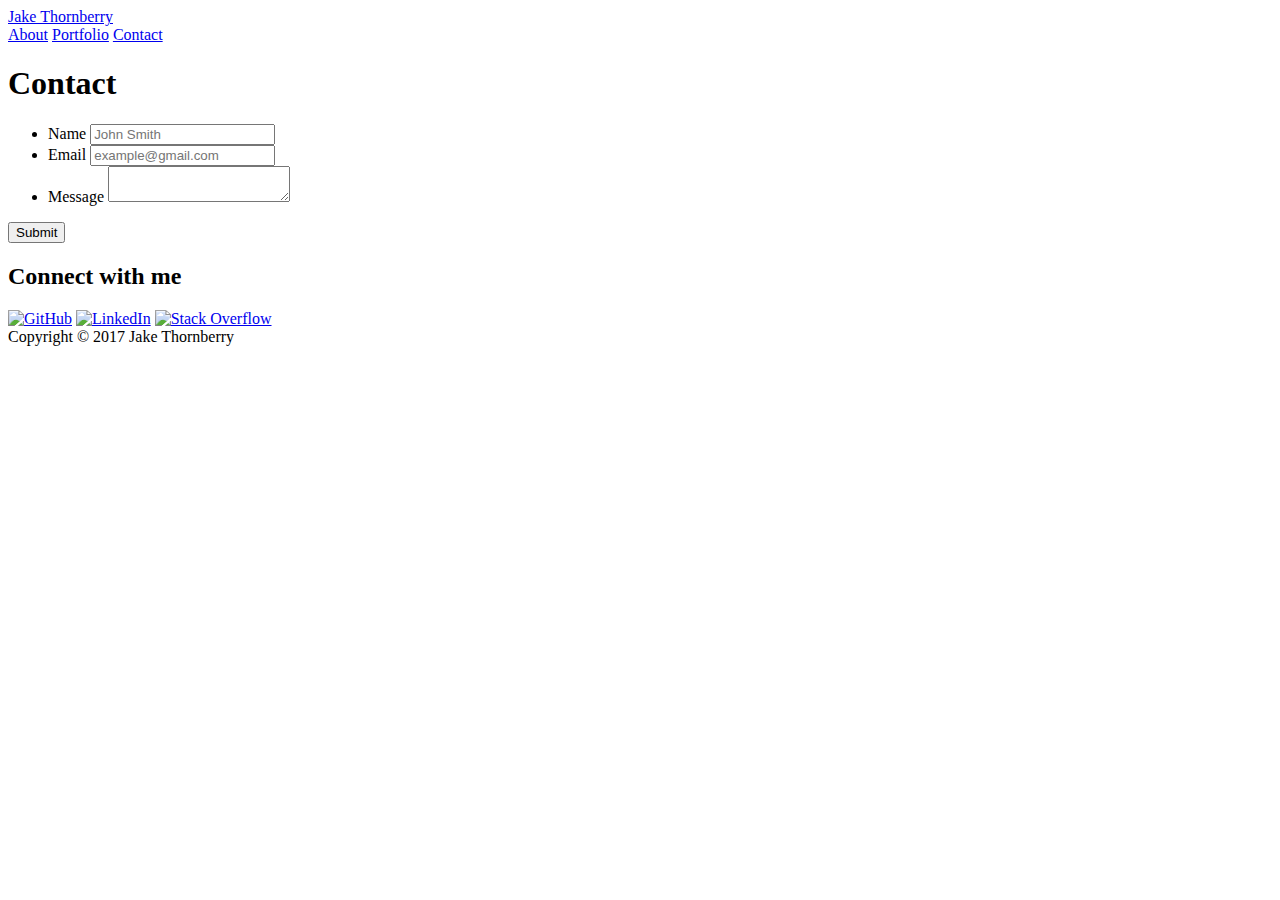
==== contact.html @ f57e39a2 "Add contents of Basic-Portfolio project" ====
<!DOCTYPE html>
<html lang="en">

<head>
	<meta charset="UTF-8">
	<title>Contact</title>
	<link rel="stylesheet" type="text/css" href="assets/css/reset.css">
	<link rel="stylesheet" type="text/css" href="assets/css/style.css">
</head>

<body>

  <header id="masthead">
    <div class="container">
    <!--Must expand logo id in CSS to widen box to fit my last name-->
      <a href="index.html" id="logo">Jake Thornberry</a>
      <nav>
     	<a href="www.jakethornberry.net/about/">About</a>
        <a href="www.jakethornberry.net/portfolio/">Portfolio</a>
        <a href="www.jakethornberry.net/contact/">Contact</a>
      </nav>
    </div>
  </header>

  <div id="main-container" class="container">
  	<section class="main-section">
  		<h1>Contact</h1>

  		<form id="contact-form">
  			<ul>
  				<li>
  					<label for="name">Name</label>
  					<input type="text" id="name" name="name" placeholder="John Smith" required="required">
  				</li>
  				<li>
  					<label for="email">Email</label>
  					<input type="text" id="email" name="email" placeholder="example@gmail.com" required="required">
  				</li>
  				<li>
  					<label for="message">Message</label>
  					<textarea ide="message" name="message" required="required"></textarea>
  				</li>
  			</ul>
  			<input type="submit">
  		</form>

  	</section>

  		<section class="sidebar">
			<div id="connect">
				<h2>Connect with me</h2>
				
		        <a href="https://github.com/wjthornberry"><img src="assets/images/github-128.png" class="social" alt="GitHub" /></a>
		        <a href="https://www.linkedin.com/in/jakethornberry/"><img src="assets/images/linkedin-128.png" class="social" alt="LinkedIn" /></a>
		        <a href="https://stackoverflow.com/users/7723903/jake-thornberry?tab=profile"><img src="assets/images/stackoverflow-128.png" class="social" alt="Stack Overflow" /></a>
		    </div>
		</section>
	</div>

	<footer>
		<div class="container">
			Copyright &copy; 2017 Jake Thornberry
		</div>
	</footer>
</body>

</html>
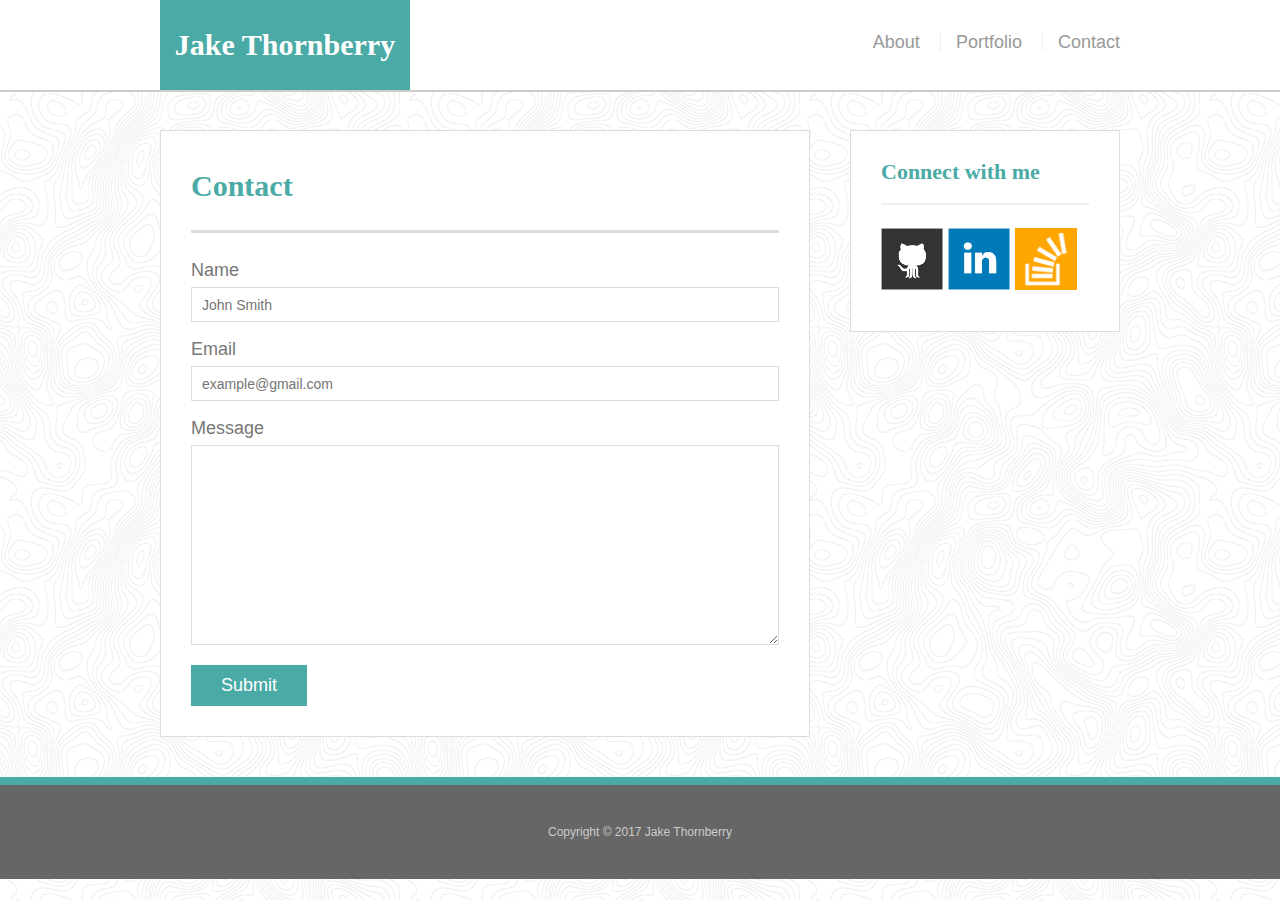
==== commit 24120ddc: "Set up responsive hw" ====
--- a/contact.html
+++ b/contact.html
@@ -6,6 +6,7 @@
 	<title>Contact</title>
 	<link rel="stylesheet" type="text/css" href="assets/css/reset.css">
 	<link rel="stylesheet" type="text/css" href="assets/css/style.css">
+  <meta name="viewport" content="width=device-width, initial-scale=1.0">
 </head>
 
 <body>
--- a/assets/css/style.css
+++ b/assets/css/style.css
@@ -0,0 +1,310 @@
+body {
+  font-family: Arial, "Helvetica Neue", Helvetica, sans-serif;
+  font-size: 18px;
+  line-height: 34px;
+  color: #777;
+  background: url("../images/topography.png");
+}
+
+* {
+  box-sizing: border-box;
+}
+
+/* general */
+
+.container {
+  width: 100%;
+  max-width: 960px;
+  margin: 0 auto;
+  clear: both;
+}
+
+h1,
+h2,
+h3,
+p {
+  margin-bottom: 20px;
+}
+
+p:last-child {
+  margin-bottom: 0;
+}
+
+h1,
+h2,
+h3 {
+  font-family: Georgia, Times, "Times New Roman", serif;
+  font-weight: 700;
+  color: #4aaaa5;
+}
+
+h1 {
+  padding-bottom: 20px;
+  font-size: 30px;
+  line-height: 49px;
+  border-bottom: 3px solid #ddd;
+}
+
+h2,
+h3 {
+  font-size: 22px;
+}
+
+/* header */
+
+#masthead {
+  position: fixed;
+  z-index: 99;
+  width: 100%;
+  margin: 0 0 30px;
+  overflow: auto;
+  color: #fff;
+  background: #fff;
+  border-bottom: 2px solid #ccc;
+}
+
+#logo {
+  float: left;
+  width: 250px;
+  height: 90px;
+  font-family: Georgia, Times, "Times New Roman", serif;
+  font-size: 30px;
+  font-weight: 700;
+  line-height: 90px;
+  color: #fff;
+  text-align: center;
+  text-decoration: none;
+  background: #4aaaa5;
+}
+
+nav {
+  float: right;
+  margin-top: 25px;
+}
+
+nav a {
+  display: inline-block;
+  padding-left: 15px;
+  margin-left: 15px;
+  line-height: 18px;
+  color: #999;
+  text-decoration: none;
+  border-left: 1px solid #efefef;
+}
+
+nav a:first-child {
+  border-left: 0 none;
+}
+
+/* footer */
+
+footer {
+  padding: 30px 0;
+  clear: both;
+  font-size: 12px;
+  color: #fff;
+  color: #ccc;
+  text-align: center;
+  background: #666;
+  border-top: 8px solid #4aaaa5;
+}
+
+/* sidebar */
+
+.sidebar {
+  float: right;
+  width: 100%;
+  max-width: 270px;
+  padding: 30px;
+  margin-bottom: 20px;
+  background: #fff;
+  border: 1px solid #ddd;
+}
+
+h3,
+.sidebar h2 {
+  padding-bottom: 20px;
+  margin-bottom: 15px;
+  line-height: 22px;
+  border-bottom: 2px solid #eee;
+}
+
+.social {
+  width: 62px;
+  height: 62px;
+  margin-top: 8px;
+  margin-right: 5px;
+}
+
+.social:last-child {
+  margin-right: 0;
+}
+
+/* main */
+
+#main-container {
+  padding-top: 130px;
+}
+
+.main-section {
+  float: left;
+  width: 100%;
+  max-width: 650px;
+  padding: 30px;
+  margin: 0 0 40px;
+  background: #fff;
+  border: 1px solid #ddd;
+}
+
+/* portfolio page */
+
+.work {
+  position: relative;
+  float: left;
+  width: 274px;
+  margin: 20px 0 25px;
+  overflow: auto;
+}
+
+.work:nth-child(even) {
+  margin-right: 40px;
+}
+
+.work img {
+  width: 100%;
+  border: 0 none;
+  opacity: 0.8;
+}
+
+.work h3 {
+  position: absolute;
+  bottom: 20px;
+  width: 100%;
+  padding: 15px;
+  margin-bottom: 0;
+  font-weight: 300;
+  line-height: 30px;
+  color: #fff;
+  text-align: center;
+  background: #4aaaa5;
+  border-bottom: 0;
+}
+
+.auth-image {
+  float: left;
+  width: 200px;
+  height: auto;
+  margin-top: 10px;
+  margin-right: 25px;
+}
+
+/* contact page */
+
+#contact-form ul {
+  margin-bottom: 20px;
+}
+
+#contact-form li {
+  margin-bottom: 10px;
+}
+
+label,
+input[type=text],
+input[type=email],
+textarea {
+  display: block;
+  width: 100%;
+}
+
+input[type=text],
+input[type=email],
+textarea {
+  height: 35px;
+  padding: 0 10px;
+  font-size: 14px;
+  border: 1px solid #ddd;
+}
+
+textarea {
+  height: 200px;
+}
+
+input[type=submit] {
+  padding: 10px 30px;
+  font-size: 18px;
+  color: #fff;
+  cursor: pointer;
+  background: #4aaaa5;
+  border: 0 none;
+}
+
+/* Media Query Assignment for Responsiveness*/
+
+/* Width at 980px and below */
+
+@media screen and (max-width: 980px) {
+  body {
+  
+  }
+
+  .wrapper {
+    /* Box-model */
+    width: 100%;
+    padding: 20px;
+  }
+
+  #main-content,
+  #sidebar {
+    width: 100%;
+  }
+
+  #sidebar {
+    margin-top: 40px;
+  }
+}
+
+/* Additional Screen Sizes */
+
+/* Width at 768px and below */
+@media screen and (max-width: 768px) {
+  body {
+    
+  }
+
+  .wrapper {
+    /* Box-model */
+    width: 100%;
+    padding: 20px;
+  }
+
+  #main-content,
+  #sidebar {
+    width: 100%;
+  }
+
+  #sidebar {
+    margin-top: 40px;
+  }
+}
+
+/* Width at 640px and below */
+@media screen and (max-width: 640px) {
+  body {
+    
+  }
+
+  .wrapper {
+    /* Box-model */
+    width: 100%;
+    padding: 20px;
+  }
+
+  #main-content,
+  #sidebar {
+    width: 100%;
+  }
+
+  #sidebar {
+    margin-top: 40px;
+  }
+}
